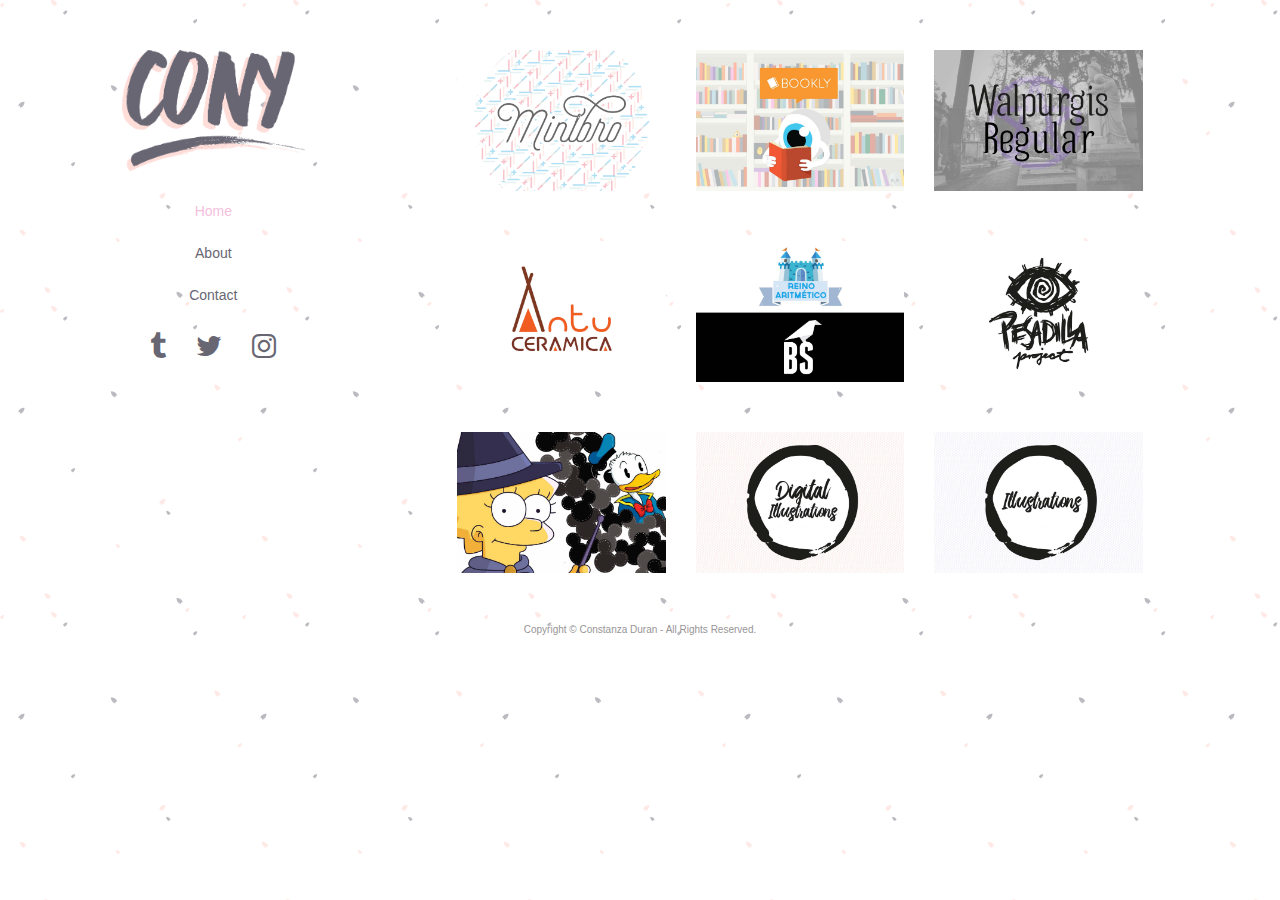
==== index.html @ 04432d04 "Initial commit" ====
<!DOCTYPE html>
<html>
	<head>
		<meta charset="utf-8"/>
		 <meta http-equiv="X-UA-Compatible" content="IE=edge">
		 <meta name="viewport" content="width=device-width, initial-scale=1">
		<!-- Latest compiled and minified CSS -->
<link href="css/bootstrap.min.css" rel="stylesheet">
<link rel="stylesheet" href="https://maxcdn.bootstrapcdn.com/font-awesome/4.5.0/css/font-awesome.min.css">
<!-- Optional theme -->
<link href="css/bootstrap-theme.min.css" rel="stylesheet">
<link href="css/main.css" rel="stylesheet">
<link rel="shortcut icon" href="images/favicon.ico" type="image/x-icon">
<link rel="icon" href="images/favicon.ico" type="image/x-icon">

		<title>Cony Du - Portfolio</title>
	</head>
	<body>

	<div class="container-fluid">
		<div class="row">
			<div class="col-xs-8 col-xs-offset-2 col-md-2 col-md-offset-1 col-sm-6 col-sm-offset-3">
				<img src="images/logo.png" class="img-responsive">
					<div class="cos">
						<ul class="nav nav-pills nav-stacked">
							<li class="active"><a href="index.html">Home</a></li>
							<li><a href="about.html">About</a></li>
							<li><a href="contact.html">Contact</a></li>
						</ul>
						<div class="sup">
							<div class="btn">
								<a href="http://conyduranm.tumblr.com"><i class="fa fa-tumblr fa-2x"></i></a>
							</div>

							<div class="btn">
								<a href="https://twitter.com/cony_duran"><i class="fa fa-twitter fa-2x"></i></a>
							</div>

							<div class="btn">
								<a href="https://www.instagram.com/cony_duranm/"><i class="fa fa-instagram fa-2x"></i></a>
							</div>
						</div>

					</div>
			</div>
			<div class="col-xs-12 col-md-7 col-md-offset-1">

				<div class="col-xs-12 col-md-4">
					<div class="hovereffect">
				<a href="mini.html"><img src="images/mini1.jpg" class="img-responsive"></a>
					</div>
				</div>


					<div class="col-xs-12 col-md-4">
						<div class="hovereffect">
					<a href="bookly.html"><img src="images/boku1.jpg" class="img-responsive"></a>
						</div>
					</div>


				<div class="col-xs-12 col-md-4">
					<div class="hovereffect">
						<a href="walpu.html"><img src="images/walpu1.jpg" class="img-responsive"></a>
					</div>
				</div>


				<div class="col-xs-12 col-md-4">
					<div class="hovereffect">
						<a href="antu.html"><img src="images/antu1.jpg" class="img-responsive"></a>
					</div>
				</div>

				<div class="col-xs-12 col-md-4">
					<div class="hovereffect">
							<a href="bs.html"><img src="images/bs1.jpg" class="img-responsive"></a>
					</div>
				</div>

				<div class="col-xs-12 col-md-4">
					<div class="hovereffect">
						<a href="pes.html"><img src="images/pes1.jpg" class="img-responsive"></a>
					</div>
				</div>

				<div class="col-xs-12 col-md-4">
					<div class="hovereffect">
						<a href="thre.html"><img src="images/thre3.jpg" class="img-responsive"></a>
					</div>
				</div>

				<div class="col-xs-12 col-md-4">
					<div class="hovereffect">
						<a href="dig.html"><img src="images/ilu0.jpg" class="img-responsive"></a>
					</div>
				</div>

				<div class="col-xs-12 col-md-4">
					<div class="hovereffect">
						<a href="ilus.html"><img src="images/dibu0.jpg" class="img-responsive"></a>
					</div>
				</div>

			</div>
		</div>

		<div class="row">
			<div class="san">
				<footer class="col-xs-12">
					<p class="text-center">Copyright © Constanza Duran -  All Rights Reserved.</p>
					</footer>
			</div>
		</div>

     </div>


<script src="js/jquery.min.js"></script>
<!-- Latest compiled and minified JavaScript -->
<script src="js/bootstrap.min.js"></script>
	</body>


</html>
---- css/main.css ----
body {
    background-image: url("fondok.png"); 
    background-color: transparent;
}


.nav > li > a:hover,
.nav > li > a:focus {
  background-color: transparent;
}

.nav-pills > li.active > a,
.nav-pills > li.active > a:hover,
.nav-pills > li.active > a:focus {
  color: #f3bfdc;
  background-color: transparent;
}


hr{
	margin-top: 10px;
	border: 1px dotted #686673;
}

.img-responsive{
	margin-top: 50px;
}



.cos{
	margin-top: 20px;
	font-size: 14px;

}

.san{
	margin-top: 50px; 
	margin-bottom: 100px;
	font-size: 10px;
	color: #979596;
	
	}


li a{
	padding: 10px 15px;
	display: block;
	text-align: center;
	color: #686673;

}

li a:hover{
	text-decoration: none;
	color: #f3bfdc;
}

li a:focus{
	color: #f3bfdc;
}


.sup{
	text-align: center;
	margin-top: 10px;  
}

.sup a{
	color: #686673;
}

.sup a:hover{
	color: #f3bfdc;
}


.hovereffect {
  width: 100%;
  height: 100%;
  float: left;
  overflow: hidden;
  position: relative;
  text-align: center;
  cursor: default;
}


.hovereffect img {
  display: block;
  position: relative;
  -webkit-transition: all 0.4s ease-in;
  transition: all 0.4s ease-in;
}

.hovereffect:hover img {
  filter: url('data:image/svg+xml;charset=utf-8,<svg xmlns="http://www.w3.org/2000/svg"><filter id="filter"><feColorMatrix type="matrix" color-interpolation-filters="sRGB" values="0.2126 0.7152 0.0722 0 0 0.2126 0.7152 0.0722 0 0 0.2126 0.7152 0.0722 0 0 0 0 0 1 0" /><feGaussianBlur stdDeviation="3" /></filter></svg>#filter');
  filter: grayscale(1) blur(3px);
  -webkit-filter: grayscale(1) blur(3px);
  -webkit-transform: scale(1.2);
  -ms-transform: scale(1.2);
  transform: scale(1.2);
}

.projecti{
	text-align: center;
	margin-top: 50px;
}

.projecti img{
	margin-top: 20px;
}

.projecti p{
	color: #565656;
}

.textesp{
	margin-top: 20px;
	font-size: 13px;
	line-height: 18px;
	padding: 10px;
}

.textesp p{
	color: #565656;
}

.texteng{
	font-size: 13px;
	line-height: 18px;
	padding: 10px;
}

.texteng p{
	color: #565656;
}

.entries img{
	margin-top: 10px;
}

.otherpro{
	text-align: center;
	margin-top: 70px;
}

.otherpro img{
	margin-top: 15px;
	margin-bottom: 50px;
}

.well{

	background: none;
	border: 0.5px solid #686673;
	color: #686673;
	font-size: 20px;
	box-shadow: none;
}

.well:hover{
	color: #f3bfdc;
}

.well-sm {
    padding: 9px;
    border-radius: 100px;
}

.pin img{
	margin-bottom: 60px;
}


#top-link-block.affix-top {
    position: absolute; /* allows it to "slide" up into view */
    bottom: -82px;
    left: 30px;
}
#top-link-block.affix {
    position: fixed; /* keeps it on the bottom once in view */
    bottom: 18px;
    left: 30px;
}


.texteng1{
	font-size: 13px;
	line-height: 18px;
	padding: 10px;
	margin-bottom: 30px;
}

.texteng2{
	font-size: 13px;
	line-height: 18px;
	padding: 10px;
	margin-top: 20px;
}
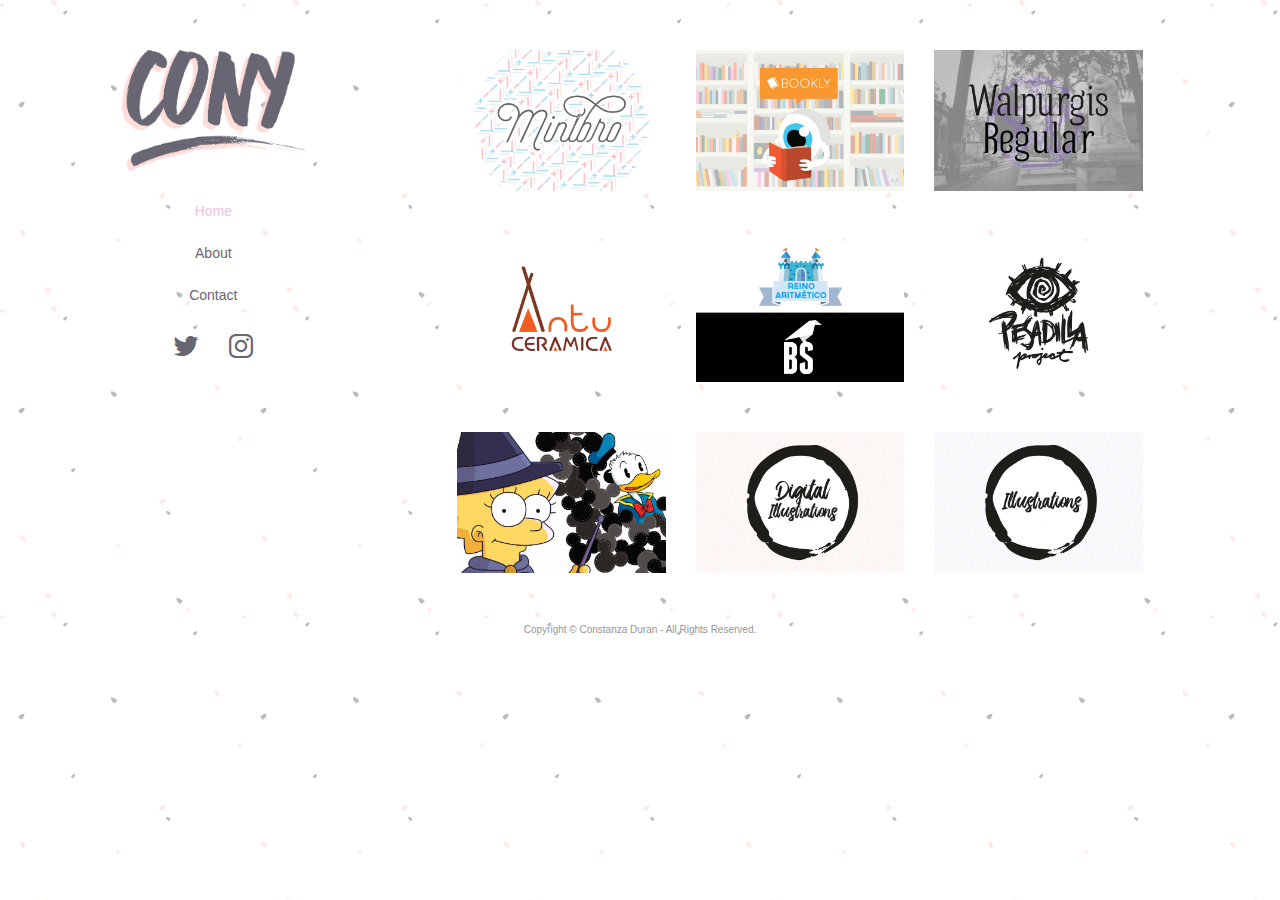
==== commit 00e7f833: "Delete tumblr" ====
--- a/index.html
+++ b/index.html
@@ -28,10 +28,7 @@
 							<li><a href="contact.html">Contact</a></li>
 						</ul>
 						<div class="sup">
-							<div class="btn">
-								<a href="http://conyduranm.tumblr.com"><i class="fa fa-tumblr fa-2x"></i></a>
-							</div>
-
+					
 							<div class="btn">
 								<a href="https://twitter.com/cony_duran"><i class="fa fa-twitter fa-2x"></i></a>
 							</div>
